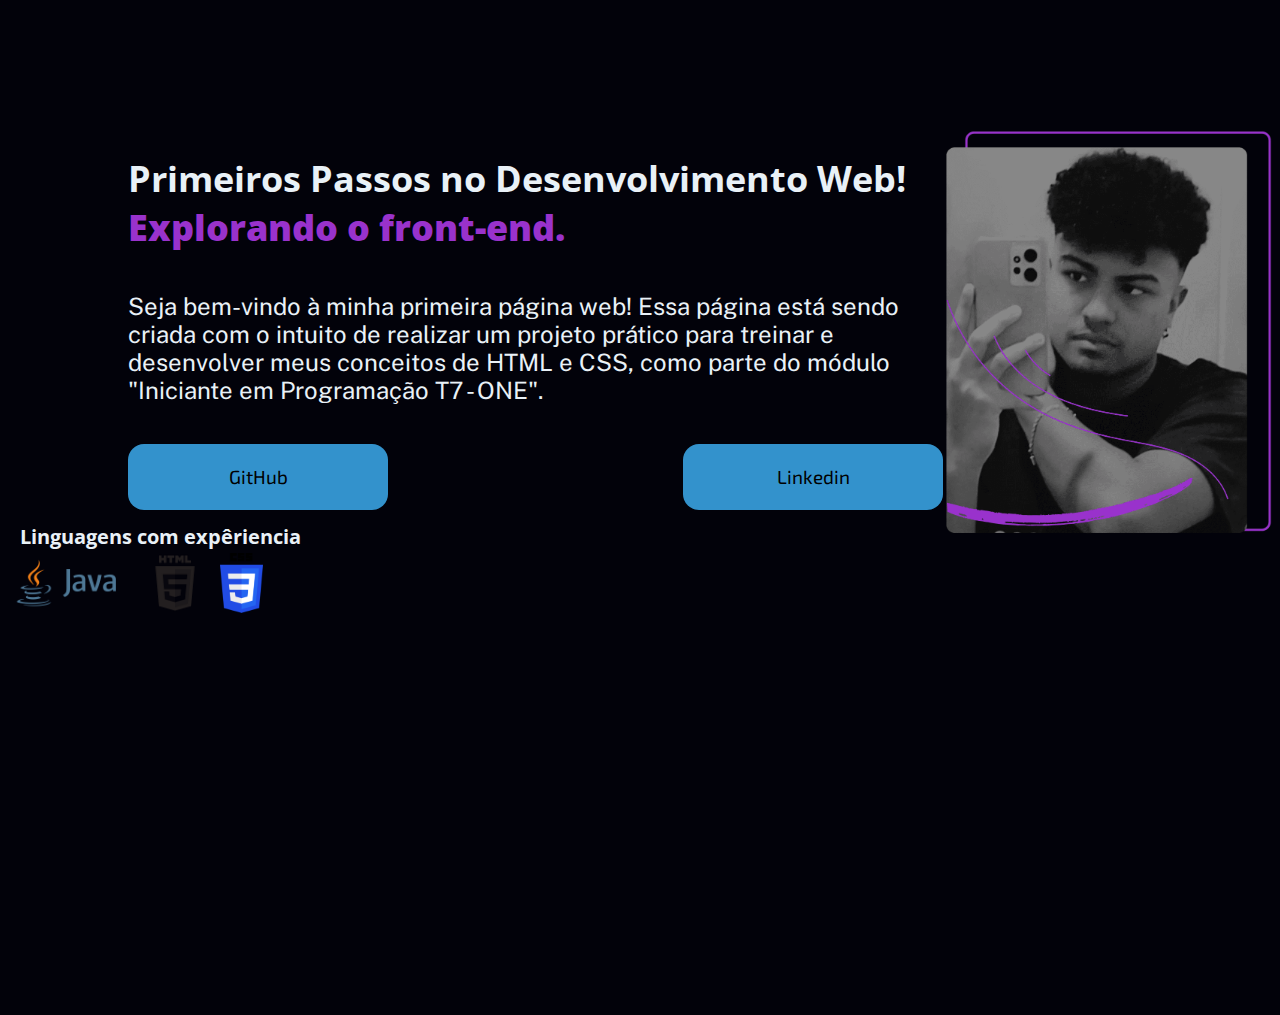
==== index.html @ 85298ee3 "Enviando o projeto" ====
<!DOCTYPE html>
<html lang="pt-br">

<head>
    <meta charset="UTF-8">
    <meta name="viewport" content="width=device-width, initial-scale=1.0">
    <link rel="stylesheet" href="style.css">
    <link rel="stylesheet" href="https://cdnjs.cloudflare.com/ajax/libs/font-awesome/6.0.0-beta3/css/all.min.css">
    <title>Portfolio</title>
</head>

<body>
    <header></header>
    <main class="introducao">
        <section class="introducao__conteudo">
            <h1 class="introducao__conteudo__titulo">Primeiros Passos no Desenvolvimento Web! <strong
                    class="destaque">Explorando o front-end.</strong></h1>
            <p class="introducao__conteudo__paragrafo">Seja bem-vindo à minha primeira página web! Essa página está
                sendo criada com o intuito de realizar um projeto prático para
                treinar e desenvolver meus conceitos de HTML e CSS, como parte do módulo "Iniciante em Programação T7 -
                ONE".</p>
            <div class="introducao__conteudo__links">
                <a class="introducao__conteudo__links__estetica" href="https://github.com/Kinhazin">GitHub</a>
                <a class="introducao__conteudo__links__estetica" href="https://www.linkedin.com/in/lucas-amorim-maia-a3280a225/">Linkedin</a>
            </div>
        </section>
        <img class="introducao__minhaFoto" src="Design sem nome (1).png" alt="Uma fotografia do Lucas Amorim, desenvolvedor da página. Um homem negro com uma camiseta preta 
        segurando um celular de cor azul em frente ao espelho">
    </main>
    <footer>
        <h2 class="projetos">Linguagens com expêriencia</h6>
        <div class="projetos_organizacao">    
            <img class="projetos__imagnes_java" src="Java.png" alt="Java logotipo">
            <img class="projetos__imagnes_java" src="HTML5_1Color_Black.png" alt="HTML logotipo">
            <img class="projetos__imagnes_java" src="css-logo.png" alt="CSS logotipo">
        </div>
    </footer>
</body>

</html>
---- style.css ----
@import url('https://fonts.googleapis.com/css2?family=Exo+2:ital,wght@0,100..900;1,100..900&family=Open+Sans:ital,wght@0,300..800;1,300..800&family=Public+Sans:ital,wght@0,100..900;1,100..900&display=swap');

* {
    margin: 0;
    padding: 0;

}

body {
    height: 100vh;
    box-sizing: border-box;
    background-color: #02020A;
    color: #E9F1F7;
    overflow: hidden;
}

.destaque {
    color: #9932CC;
}

.introducao__minhaFoto {
    max-width: 33%;
    height: 33%;
}

.introducao {
    margin: 9% 10%;
    display: flex;
    align-items: center;
    justify-content: space-between;
}

.introducao__conteudo {
    width: 815px;
    gap: 40px;
    display: flex;
    flex-direction: column;
    justify-content: space-between;
}

.introducao__conteudo__titulo {
    font-size: 36px;
    font-family: "Open Sans", sans-serif;
    width: 900px;
}

.introducao__conteudo__paragrafo {
    font-size: 24px;
    font-family: "Public Sans", sans-serif;
}

.introducao__conteudo__links {
    display: flex;
    font-family: "Exo 2", sans-serif;
    justify-content: space-between;
}

.introducao__conteudo__links__estetica{
    background-color: #3392CC;
    width: 260px;
    border-radius: 16px;
    padding: 21.5px 0;
    text-align: center;
    font-size: 19px;
    text-decoration: none;
    color: black;
}

.projetos{
    position: relative;
    font-size: 20px;
    height: 60px;
    font-family: "Open Sans", sans-serif;
    width: auto;
    top: -140px;
    left: 20px;
}
.projetos__imagnes_java{
    margin-left: 10px;
    position: relative;
    top: -170px;
    height: 60px;
}
.projetos_organizacao{
    display: flex;
    justify-content: space-between;
    width:120px;
    gap: 5px;
}
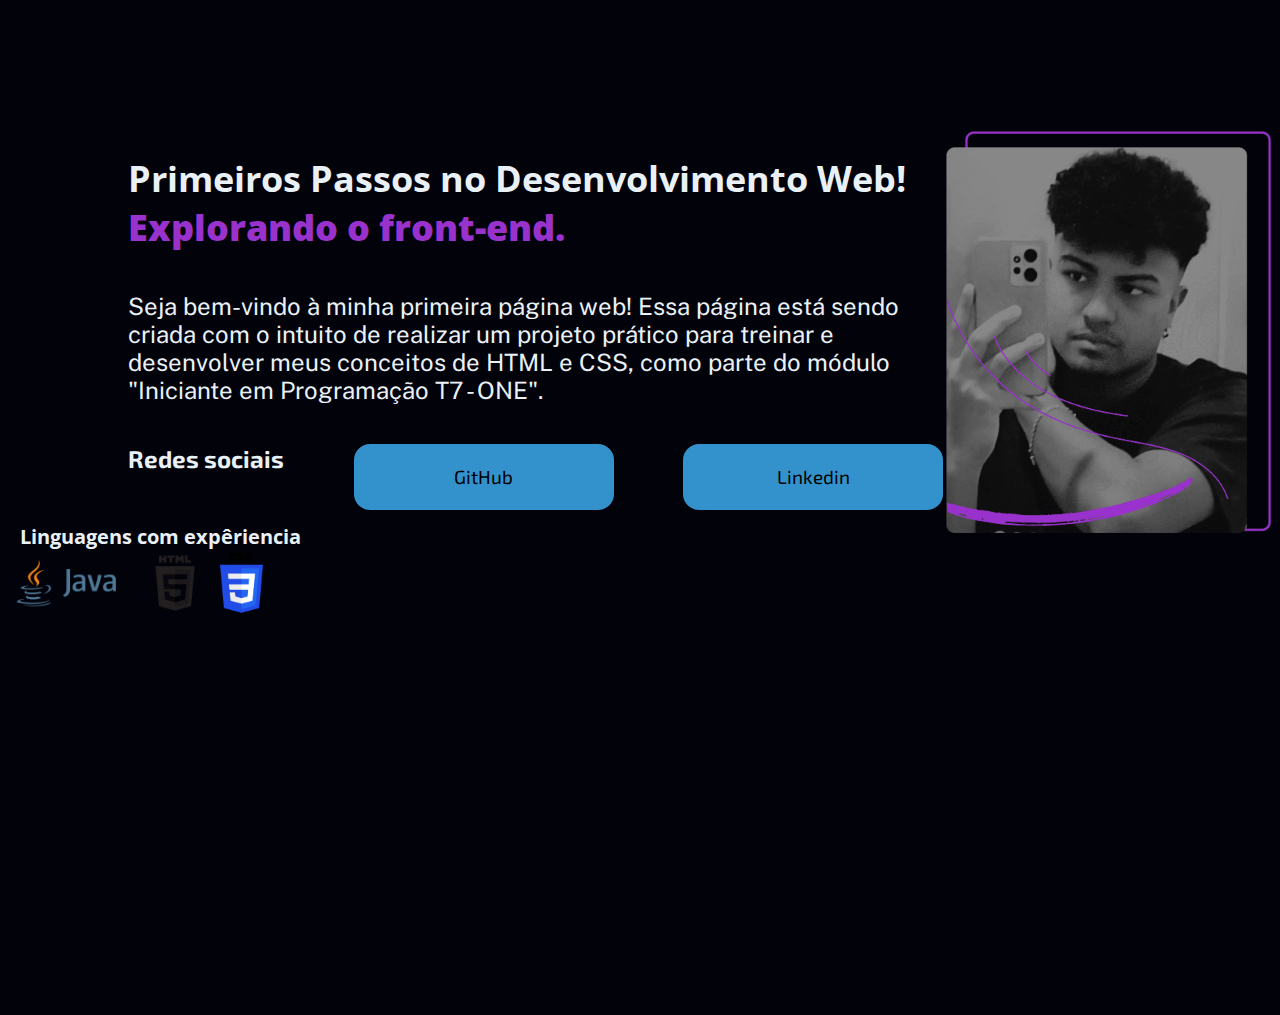
==== commit 367e8201: "Add "Redes socias"" ====
--- a/index.html
+++ b/index.html
@@ -20,6 +20,7 @@
                 treinar e desenvolver meus conceitos de HTML e CSS, como parte do módulo "Iniciante em Programação T7 -
                 ONE".</p>
             <div class="introducao__conteudo__links">
+                <h2 class="introducao__conteudo__subtitulo">Redes sociais</h2>
                 <a class="introducao__conteudo__links__estetica" href="https://github.com/Kinhazin">GitHub</a>
                 <a class="introducao__conteudo__links__estetica" href="https://www.linkedin.com/in/lucas-amorim-maia-a3280a225/">Linkedin</a>
             </div>
@@ -37,4 +38,4 @@
     </footer>
 </body>
 
-</html>+</html>
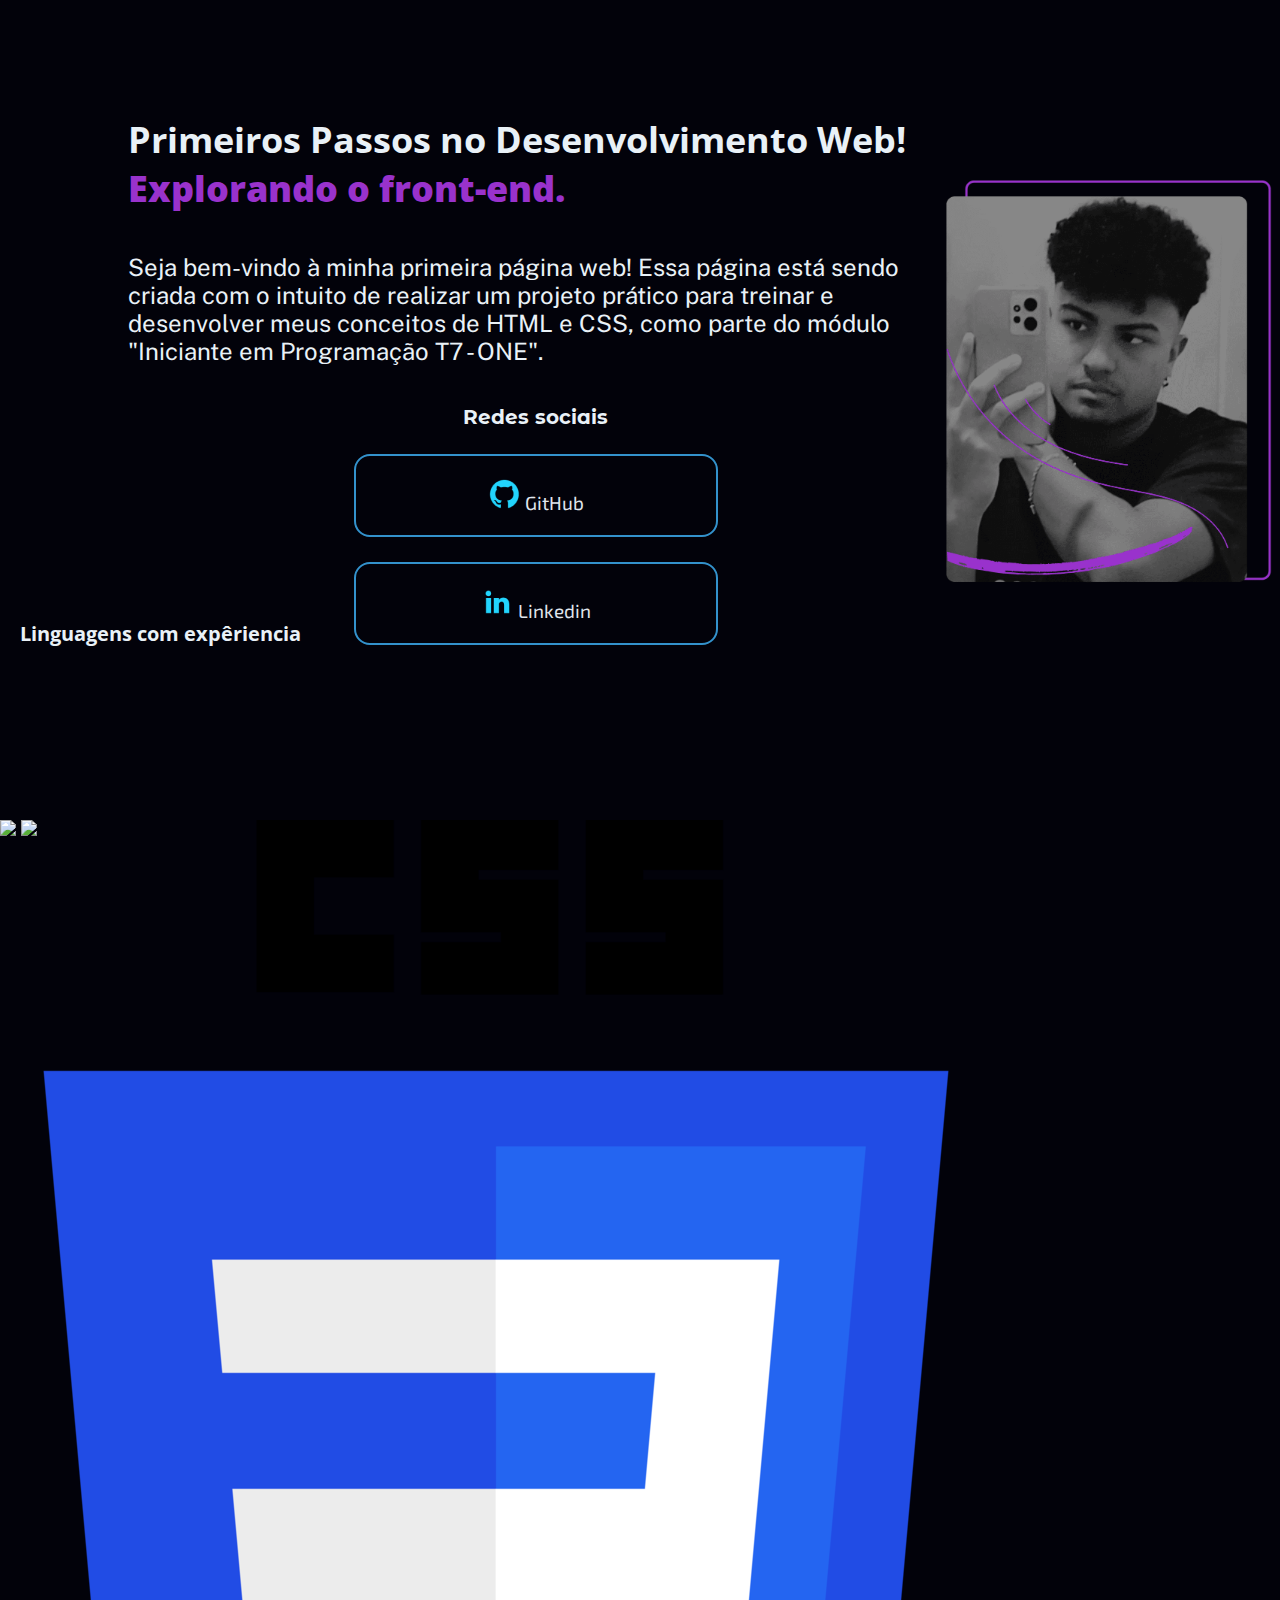
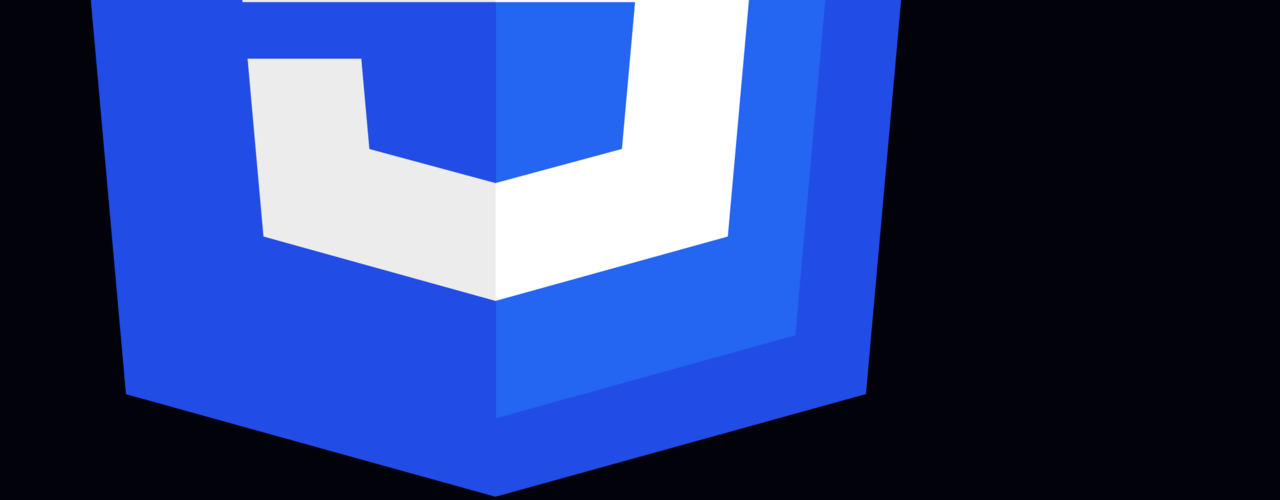
==== commit 3df4a022: "Aprimorando a organização" ====
--- a/index.html
+++ b/index.html
@@ -6,6 +6,8 @@
     <meta name="viewport" content="width=device-width, initial-scale=1.0">
     <link rel="stylesheet" href="style.css">
     <link rel="stylesheet" href="https://cdnjs.cloudflare.com/ajax/libs/font-awesome/6.0.0-beta3/css/all.min.css">
+    <link rel="stylesheet" type='text/css' href="https://cdn.jsdelivr.net/gh/devicons/devicon@latest/devicon.min.css" />
+          
     <title>Portfolio</title>
 </head>
 
@@ -21,21 +23,25 @@
                 ONE".</p>
             <div class="introducao__conteudo__links">
                 <h2 class="introducao__conteudo__subtitulo">Redes sociais</h2>
-                <a class="introducao__conteudo__links__estetica" href="https://github.com/Kinhazin">GitHub</a>
-                <a class="introducao__conteudo__links__estetica" href="https://www.linkedin.com/in/lucas-amorim-maia-a3280a225/">Linkedin</a>
+                <a class="introducao__conteudo__links__estetica" href="https://github.com/Kinhazin">
+                    <img src="assets/github.png">
+                    GitHub</a>
+                <a class="introducao__conteudo__links__estetica"
+                    href="https://www.linkedin.com/in/lucas-amorim-maia-a3280a225/">
+                    <img src="assets/linkedin.png">
+                    Linkedin</a>
             </div>
         </section>
-        <img class="introducao__minhaFoto" src="Design sem nome (1).png" alt="Uma fotografia do Lucas Amorim, desenvolvedor da página. Um homem negro com uma camiseta preta 
+        <img class="introducao__minhaFoto" src="assets/Design sem nome (1).png" alt="Uma fotografia do Lucas Amorim, desenvolvedor da página. Um homem negro com uma camiseta preta 
         segurando um celular de cor azul em frente ao espelho">
     </main>
     <footer>
         <h2 class="projetos">Linguagens com expêriencia</h6>
-        <div class="projetos_organizacao">    
-            <img class="projetos__imagnes_java" src="Java.png" alt="Java logotipo">
-            <img class="projetos__imagnes_java" src="HTML5_1Color_Black.png" alt="HTML logotipo">
-            <img class="projetos__imagnes_java" src="css-logo.png" alt="CSS logotipo">
-        </div>
+            <div class="projetos_organizacao">               
+                <img src="https://cdn.jsdelivr.net/gh/devicons/devicon@latest/icons/java/java-original.svg" />             
+                <img src="https://cdn.jsdelivr.net/gh/devicons/devicon@latest/icons/html5/html5-plain-wordmark.svg" />                 
+                <img src="assets/css-logo.png" alt="CSS logotipo">
+            </div>
     </footer>
 </body>
-
 </html>
--- a/style.css
+++ b/style.css
@@ -1,5 +1,5 @@
 @import url('https://fonts.googleapis.com/css2?family=Exo+2:ital,wght@0,100..900;1,100..900&family=Open+Sans:ital,wght@0,300..800;1,300..800&family=Public+Sans:ital,wght@0,100..900;1,100..900&display=swap');
-
+@import url('https://fonts.googleapis.com/css2?family=Krona+One&family=Montserrat+Alternates:wght@400;600;700&display=swap');
 * {
     margin: 0;
     padding: 0;
@@ -50,20 +50,24 @@
 }
 
 .introducao__conteudo__links {
+    gap: 25px;
     display: flex;
+    flex-direction: column;
     font-family: "Exo 2", sans-serif;
     justify-content: space-between;
+    align-items: center;
 }
 
 .introducao__conteudo__links__estetica{
-    background-color: #3392CC;
-    width: 260px;
+    background-color: transparent;
+    border: 2px solid #3392CC;
+    width: 360px;
     border-radius: 16px;
     padding: 21.5px 0;
     text-align: center;
     font-size: 19px;
     text-decoration: none;
-    color: black;
+    color: #E0E6ED;
 }
 
 .projetos{
@@ -86,4 +90,10 @@
     justify-content: space-between;
     width:120px;
     gap: 5px;
-}+}
+
+.introducao__conteudo__subtitulo{
+    font-family: "Montserrat Alternates", sans-serif;
+    font-weight: 700;
+    font-size: 20px;
+}
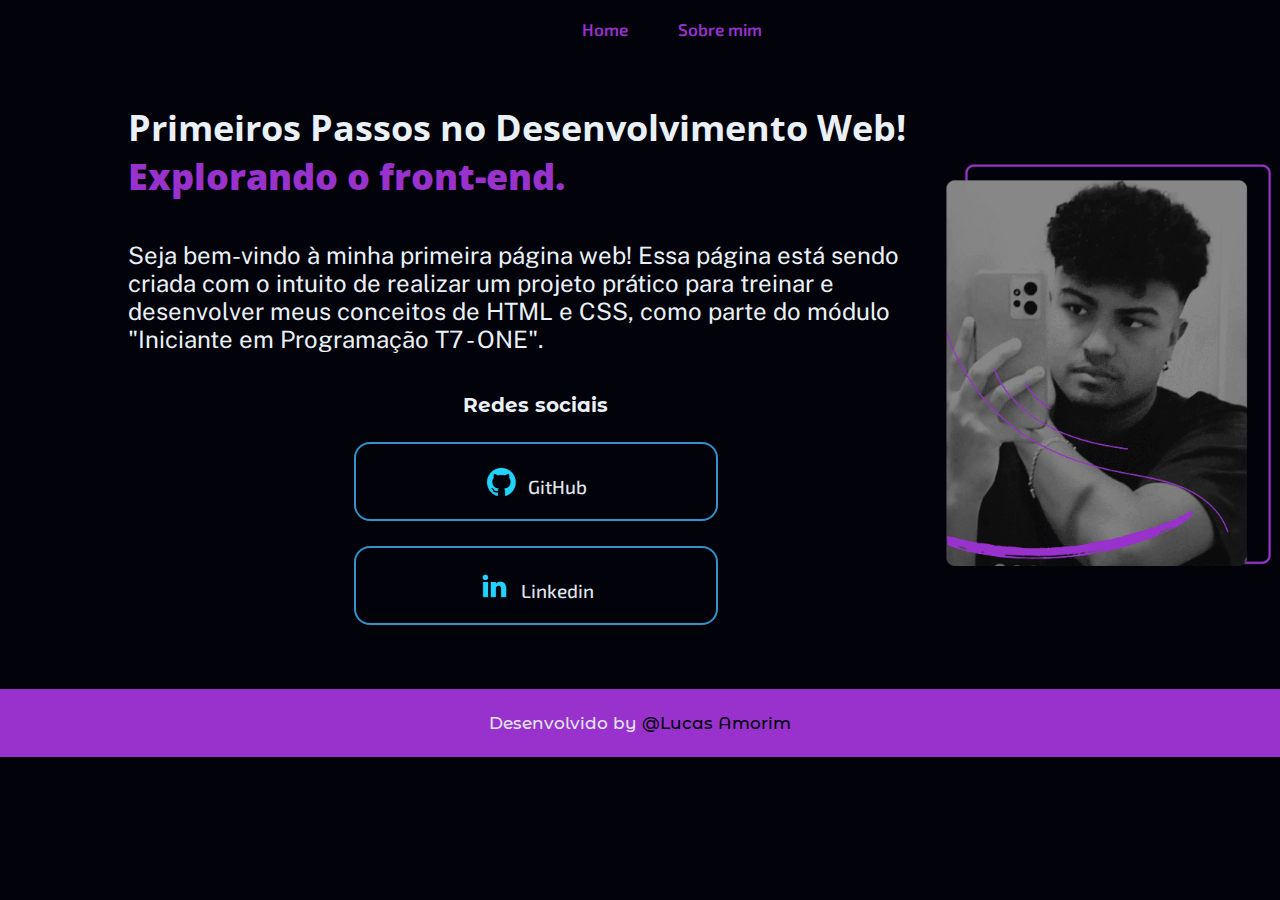
==== commit 118193e5: "Update index.html" ====
--- a/index.html
+++ b/index.html
@@ -5,14 +5,17 @@
     <meta charset="UTF-8">
     <meta name="viewport" content="width=device-width, initial-scale=1.0">
     <link rel="stylesheet" href="style.css">
-    <link rel="stylesheet" href="https://cdnjs.cloudflare.com/ajax/libs/font-awesome/6.0.0-beta3/css/all.min.css">
-    <link rel="stylesheet" type='text/css' href="https://cdn.jsdelivr.net/gh/devicons/devicon@latest/devicon.min.css" />
           
     <title>Portfolio</title>
 </head>
 
 <body>
-    <header></header>
+    <header class="cabecalho">
+        <nav class="cabecalho__menu">   
+            <a class="cabecalho__menu__link">Home</a>
+            <a class="cabecalho__menu__link">Sobre mim</a>
+        </nav>
+    </header>
     <main class="introducao">
         <section class="introducao__conteudo">
             <h1 class="introducao__conteudo__titulo">Primeiros Passos no Desenvolvimento Web! <strong
@@ -23,11 +26,11 @@
                 ONE".</p>
             <div class="introducao__conteudo__links">
                 <h2 class="introducao__conteudo__subtitulo">Redes sociais</h2>
-                <a class="introducao__conteudo__links__estetica" href="https://github.com/Kinhazin">
+                <a class="introducao__conteudo__links__estetica" href="https://github.com/Kinhazin" target="_blank">
                     <img src="assets/github.png">
                     GitHub</a>
                 <a class="introducao__conteudo__links__estetica"
-                    href="https://www.linkedin.com/in/lucas-amorim-maia-a3280a225/">
+                    href="https://www.linkedin.com/in/lucas-amorim-maia-a3280a225/" target="_blank">
                     <img src="assets/linkedin.png">
                     Linkedin</a>
             </div>
@@ -35,13 +38,17 @@
         <img class="introducao__minhaFoto" src="assets/Design sem nome (1).png" alt="Uma fotografia do Lucas Amorim, desenvolvedor da página. Um homem negro com uma camiseta preta 
         segurando um celular de cor azul em frente ao espelho">
     </main>
-    <footer>
-        <h2 class="projetos">Linguagens com expêriencia</h6>
+    <footer class="rodape">
+        <p class="rodape__texto">Desenvolvido by <a class="rodape__texto__link" href="https://www.linkedin.com/in/lucas-amorim-maia-a3280a225/" target="_blank">@Lucas Amorim</a></p>
+    </footer>
+</body>
+</html>
+
+<!-- PARAMETROS PARA O FOOTER DA NOSSA SEGUNDA PÁGINA       
+<h2 class="projetos">Linguagens com expêriencia</h2>
             <div class="projetos_organizacao">               
                 <img src="https://cdn.jsdelivr.net/gh/devicons/devicon@latest/icons/java/java-original.svg" />             
                 <img src="https://cdn.jsdelivr.net/gh/devicons/devicon@latest/icons/html5/html5-plain-wordmark.svg" />                 
                 <img src="assets/css-logo.png" alt="CSS logotipo">
             </div>
-    </footer>
-</body>
-</html>
+            -->
--- a/style.css
+++ b/style.css
@@ -7,24 +7,41 @@
 }
 
 body {
-    height: 100vh;
+  
     box-sizing: border-box;
     background-color: #02020A;
     color: #E9F1F7;
-    overflow: hidden;
+}
+.cabecalho{
+    padding: 1.5% 0% 0% 5%;
+    justify-items: center;
+    justify-content: space-between;
+}
+.cabecalho__menu{
+    display: flex;
+    gap: 50px;
+}
+
+.cabecalho__menu__link:hover{
+    transform: translateY(-2px);
+}
+
+.cabecalho__menu__link{
+    color:#9932CC;
+    font-family:"Exo 2", sans-serif; 
+    font-weight: 600;
+    font-size: 17px;
+    transition: transform 0.2s, box-shadow 0.2s
 }
 
 .destaque {
     color: #9932CC;
+    
 }
 
-.introducao__minhaFoto {
-    max-width: 33%;
-    height: 33%;
-}
 
 .introducao {
-    margin: 9% 10%;
+    padding: 5% 10%;
     display: flex;
     align-items: center;
     justify-content: space-between;
@@ -44,6 +61,11 @@
     width: 900px;
 }
 
+.introducao__minhaFoto {
+    max-width: 33%;
+    height: 33%;
+}
+
 .introducao__conteudo__paragrafo {
     font-size: 24px;
     font-family: "Public Sans", sans-serif;
@@ -59,6 +81,10 @@
 }
 
 .introducao__conteudo__links__estetica{
+    display: flex;
+    align-items: end;
+    justify-content: center;
+    gap: 10px;
     background-color: transparent;
     border: 2px solid #3392CC;
     width: 360px;
@@ -66,8 +92,10 @@
     padding: 21.5px 0;
     text-align: center;
     font-size: 19px;
+    font-weight: 500;
     text-decoration: none;
     color: #E0E6ED;
+    transition-duration: 0.4s;
 }
 
 .projetos{
@@ -79,21 +107,45 @@
     top: -140px;
     left: 20px;
 }
-.projetos__imagnes_java{
+
+/* PARAMETROS PARA O FOOTER DA NOSSA SEGUNDA PAGINA
+.projetos_organizacao{
+    display: flex;
+    justify-content: space-between;
+    width:120px;
+    gap: 5px;
     margin-left: 10px;
     position: relative;
     top: -170px;
     height: 60px;
 }
-.projetos_organizacao{
-    display: flex;
-    justify-content: space-between;
-    width:120px;
-    gap: 5px;
-}
-
+*/
 .introducao__conteudo__subtitulo{
     font-family: "Montserrat Alternates", sans-serif;
     font-weight: 700;
     font-size: 20px;
 }
+
+.introducao__conteudo__links__estetica:hover{
+    background-color: #1b1b22;
+}
+
+.rodape{
+    display:flex;
+    align-items: center;
+    background-color: #9932CC;
+    justify-content: center;
+    padding: 24px;
+}
+.rodape__texto{
+    font-size: 17px;
+    font-family: "Montserrat Alternates", sans-serif;
+    font-weight: 500;
+    color: #E0E6ED;
+    text-decoration:none;
+}
+.rodape__texto__link{
+ 
+    text-decoration: none;
+    color:#02020A;
+}
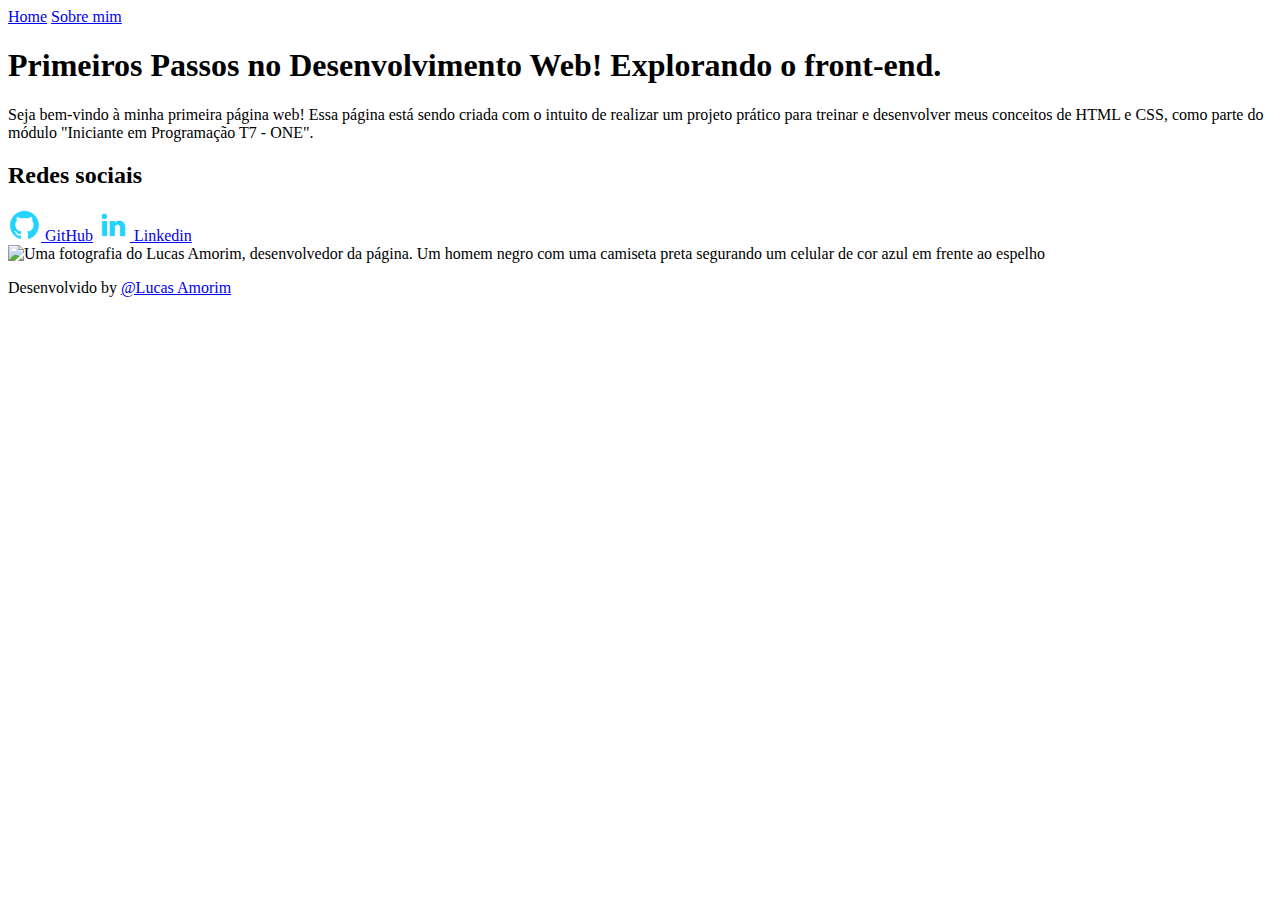
==== commit bd5aa28f: "Update index.html" ====
--- a/index.html
+++ b/index.html
@@ -4,16 +4,16 @@
 <head>
     <meta charset="UTF-8">
     <meta name="viewport" content="width=device-width, initial-scale=1.0">
-    <link rel="stylesheet" href="style.css">
-          
+    <link rel="stylesheet" href="estilos/style.css">
+
     <title>Portfolio</title>
 </head>
 
 <body>
     <header class="cabecalho">
-        <nav class="cabecalho__menu">   
-            <a class="cabecalho__menu__link">Home</a>
-            <a class="cabecalho__menu__link">Sobre mim</a>
+        <nav class="cabecalho__menu">
+            <a class="cabecalho__menu__link" href="index.html">Home</a>
+            <a class="cabecalho__menu__link" href="about.html">Sobre mim</a>
         </nav>
     </header>
     <main class="introducao">
@@ -35,20 +35,13 @@
                     Linkedin</a>
             </div>
         </section>
-        <img class="introducao__minhaFoto" src="assets/Design sem nome (1).png" alt="Uma fotografia do Lucas Amorim, desenvolvedor da página. Um homem negro com uma camiseta preta 
+        <img class="introducao__minhaFoto" src="assets/MinhaFoto.png" alt="Uma fotografia do Lucas Amorim, desenvolvedor da página. Um homem negro com uma camiseta preta 
         segurando um celular de cor azul em frente ao espelho">
     </main>
     <footer class="rodape">
-        <p class="rodape__texto">Desenvolvido by <a class="rodape__texto__link" href="https://www.linkedin.com/in/lucas-amorim-maia-a3280a225/" target="_blank">@Lucas Amorim</a></p>
+        <p class="rodape__texto">Desenvolvido by <a class="rodape__texto__link"
+                href="https://www.linkedin.com/in/lucas-amorim-maia-a3280a225/" target="_blank">@Lucas Amorim</a></p>
     </footer>
 </body>
+
 </html>
-
-<!-- PARAMETROS PARA O FOOTER DA NOSSA SEGUNDA PÁGINA       
-<h2 class="projetos">Linguagens com expêriencia</h2>
-            <div class="projetos_organizacao">               
-                <img src="https://cdn.jsdelivr.net/gh/devicons/devicon@latest/icons/java/java-original.svg" />             
-                <img src="https://cdn.jsdelivr.net/gh/devicons/devicon@latest/icons/html5/html5-plain-wordmark.svg" />                 
-                <img src="assets/css-logo.png" alt="CSS logotipo">
-            </div>
-            -->
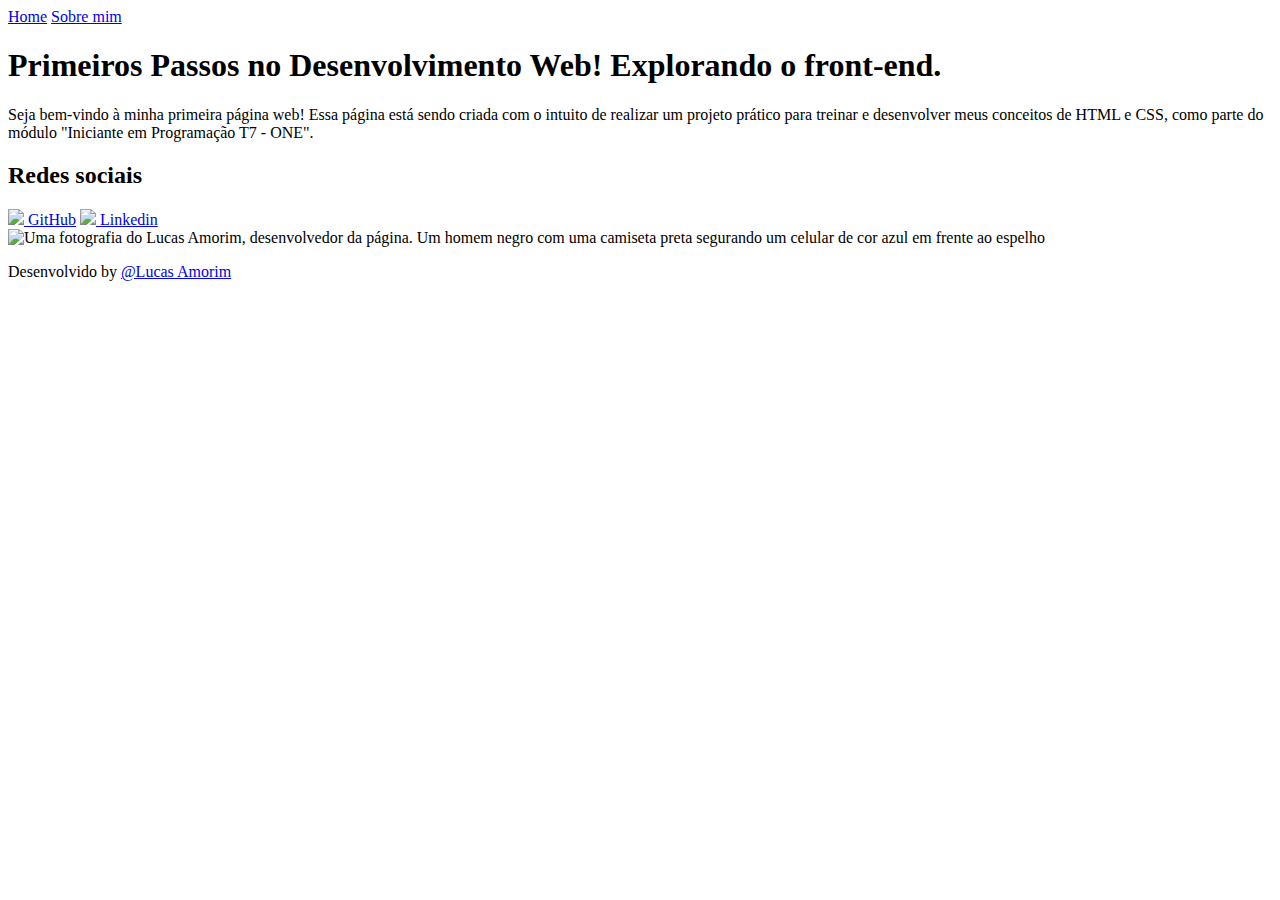
==== commit 4b5b555a: "Add files via upload" ====
--- a/index.html
+++ b/index.html
@@ -44,4 +44,4 @@
     </footer>
 </body>
 
-</html>
+</html>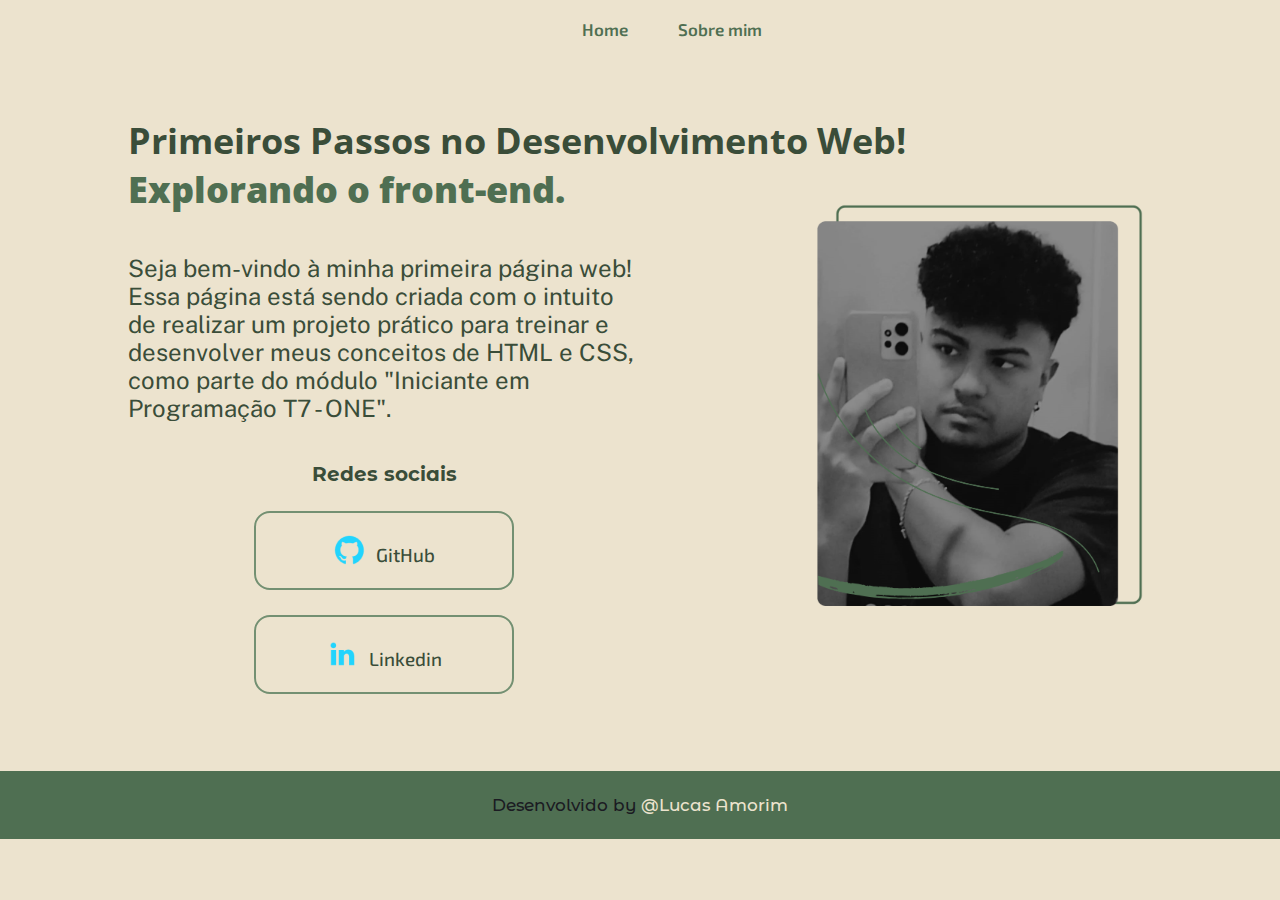
==== commit 5b093943: "Update index.html" ====
--- a/index.html
+++ b/index.html
@@ -30,7 +30,7 @@
                     <img src="assets/github.png">
                     GitHub</a>
                 <a class="introducao__conteudo__links__estetica"
-                    href="https://www.linkedin.com/in/lucas-amorim-maia-a3280a225/" target="_blank">
+                    href="https://www.linkedin.com/in/lucas-amorim-maia/" target="_blank">
                     <img src="assets/linkedin.png">
                     Linkedin</a>
             </div>
@@ -44,4 +44,4 @@
     </footer>
 </body>
 
-</html>+</html>
--- a/estilos/style.css
+++ b/estilos/style.css
@@ -0,0 +1,296 @@
+@import url('https://fonts.googleapis.com/css2?family=Exo+2:ital,wght@0,100..900;1,100..900&family=Open+Sans:ital,wght@0,300..800;1,300..800&family=Public+Sans:ital,wght@0,100..900;1,100..900&display=swap');
+@import url('https://fonts.googleapis.com/css2?family=Krona+One&family=Montserrat+Alternates:wght@400;600;700&display=swap');
+
+:root {
+    --cor-primaria: #ECE3CE;
+    --cor-secundaria: #3A4D39;
+    --cor-terciaria: #4F6F52;
+    --cor-quarta: #739072;
+
+    --fonte-principal: "Open Sans", sans-serif;
+    --fonte-paragrafo: "Public Sans", sans-serif;
+    --fonte-link: "Exo 2", sans-serif;
+    --fonte-subtitulo: "Montserrat Alternates", sans-serif;
+}
+
+* {
+    margin: 0;
+    padding: 0;
+
+}
+
+body {
+    box-sizing: border-box;
+    background-color: var(--cor-primaria);
+    color: var(--cor-secundaria);
+
+}
+
+.cabecalho {
+    padding: 1.5% 0% 0% 5%;
+    justify-items: center;
+    justify-content: space-between;
+}
+
+.cabecalho__menu {
+    display: flex;
+    gap: 50px;
+}
+
+.cabecalho__menu__link:hover {
+    transform: translateY(-2px);
+}
+
+.cabecalho__menu__link {
+    color: var(--cor-terciaria);
+    font-family: var(--fonte-link);
+    font-weight: 600;
+    font-size: 1.06rem;
+    transition: transform 0.2s, box-shadow 0.2s;
+    text-decoration: none;
+}
+
+.destaque {
+    color: var(--cor-terciaria);
+
+}
+
+.destaque2 {
+    color: var(--cor-quarta)
+}
+
+
+.introducao {
+    padding: 6% 10%;
+    display: flex;
+    align-items: center;
+    justify-content: space-between;
+    gap: 82px;
+}
+
+.introducao__conteudo {
+    width: 50%;
+    gap: 40px;
+    display: flex;
+    flex-direction: column;
+    justify-content: space-between;
+}
+
+.introducao__conteudo__titulo {
+    font-size: 2.25rem;
+    font-family: var(--fonte-principal);
+    width: 900px;
+}
+
+.introducao__minhaFoto {
+    max-width: 33%;
+    height: auto;
+}
+
+.introducao__minhaFoto2 {
+    max-width: 33%;
+    height: auto;
+}
+
+.introducao__conteudo__paragrafo {
+    font-size: 1.5rem;
+    font-family: var(--fonte-paragrafo);
+    text-decoration: none;
+    color: var(--cor-secundaria);
+}
+
+.introducao__conteudo__paragrafo2 {
+    font-size: 1.5rem;
+    font-family: var(--fonte-paragrafo);
+    text-decoration: none;
+    color: var(--cor-secundaria);
+}
+
+.negrito {
+    font-weight: bold;
+}
+
+.introducao__conteudo__links {
+    gap: 25px;
+    display: flex;
+    flex-direction: column;
+    font-family: var(--fonte-link);
+    justify-content: space-between;
+    align-items: center;
+}
+
+.introducao__conteudo__links__estetica {
+    display: flex;
+    align-items: end;
+    justify-content: center;
+    gap: 10px;
+    background-color: transparent;
+    border: 2px solid var(--cor-quarta);
+    width: 50%;
+    border-radius: 16px;
+    padding: 21.5px 0;
+    text-align: center;
+    font-size: 1.18rem;
+    font-weight: 500;
+    text-decoration: none;
+    color: var(--cor-secundaria);
+    transition-duration: 0.4s;
+}
+
+.introducao__conteudo__subtitulo {
+    font-family: var(--fonte-subtitulo);
+    font-weight: 700;
+    font-size: 1.25rem;
+}
+
+.introducao__conteudo__links__estetica:hover {
+    background-color: #739072;
+}
+
+.rodape {
+    display: flex;
+    align-items: center;
+    background-color: var(--cor-terciaria);
+    justify-content: center;
+    padding: 24px;
+}
+
+.rodape__texto {
+    font-size: 1.06rem;
+    font-family: var(--fonte-subtitulo);
+    font-weight: 500;
+    color: #1b1b22;
+    text-decoration: none;
+}
+
+.rodape__texto__link {
+
+    text-decoration: none;
+    color: var(--cor-primaria);
+}
+
+.centro {
+    display: flex;
+    justify-content: center;
+}
+
+.introducao__pagina2 {
+    padding: 6% 10%;
+    display: flex;
+    align-items: flex-start;
+    justify-content: space-between;
+}
+
+.introducao__conteudo__pagina2 {
+    margin-top: 60px;
+    width: 815px;
+    gap: 40px;
+    display: flex;
+    flex-direction: column;
+    justify-content: space-between;
+}
+
+@media (max-width:1200px) {
+    .cabecalho {
+        display: flex;
+        padding: 3%;
+        justify-content: center;
+    }
+
+    .introducao {
+        padding: 5%;
+        display: flex;
+        flex-direction: column;
+        align-items: center;
+        justify-content: space-between;
+        gap: 40px;
+        height: auto;
+
+    }
+
+    .introducao__conteudo__titulo {
+        font-size: 2.25rem;
+        font-family: var(--fonte-principal);
+        width: auto;
+
+    }
+
+    .introducao__conteudo__paragrafo {
+        font-size: 1.5rem;
+        font-family: var(--fonte-paragrafo);
+        text-decoration: none;
+        color: var(--cor-secundaria);
+        width: auto;
+    }
+
+    .introducao__conteudo__paragrafo2 {
+        font-size: 1.5rem;
+        font-family: var(--fonte-paragrafo);
+        text-decoration: none;
+        color: var(--cor-secundaria);
+        width: auto;
+    }
+
+    .introducao__conteudo {
+        width: auto;
+        gap: 35px;
+        display: flex;
+        flex-direction: column;
+        justify-content: space-between;
+
+    }
+
+    .introducao__minhaFoto {
+        order: -1;
+        max-width: 39%;
+        height: auto;
+    }
+
+    .introducao__minhaFoto2 {
+        order: -1;
+        max-width: 39%;
+        height: auto;
+    }
+
+    .cabecalho__menu__link {
+        color: var(--cor-terciaria);
+        font-family: var(--fonte-link);
+        font-weight: 700;
+        font-size: 1.30rem;
+        transition: transform 0.2s, box-shadow 0.2s;
+        text-decoration: none;
+    }
+
+    .introducao__conteudo__links {
+        gap: 20px;
+    }
+
+    .introducao__pagina2 {
+        padding: 6%;
+        padding-bottom: 12%;
+        width: auto;
+        align-items: center;
+        display: flex;
+        flex-direction: column;
+        justify-content: space-between;
+        gap: 50px;
+    }
+
+    .introducao__conteudo__pagina2 {
+        width: auto;
+        display: flex;
+        flex-direction: column;
+        align-items: center;
+        justify-content: space-between;
+        gap: 20px;
+        margin-top: 0px;
+    }
+
+    .introducao__minhaFoto2 {
+        order: -1;
+        max-width: 40%;
+        height: auto;
+    }
+
+
+}
